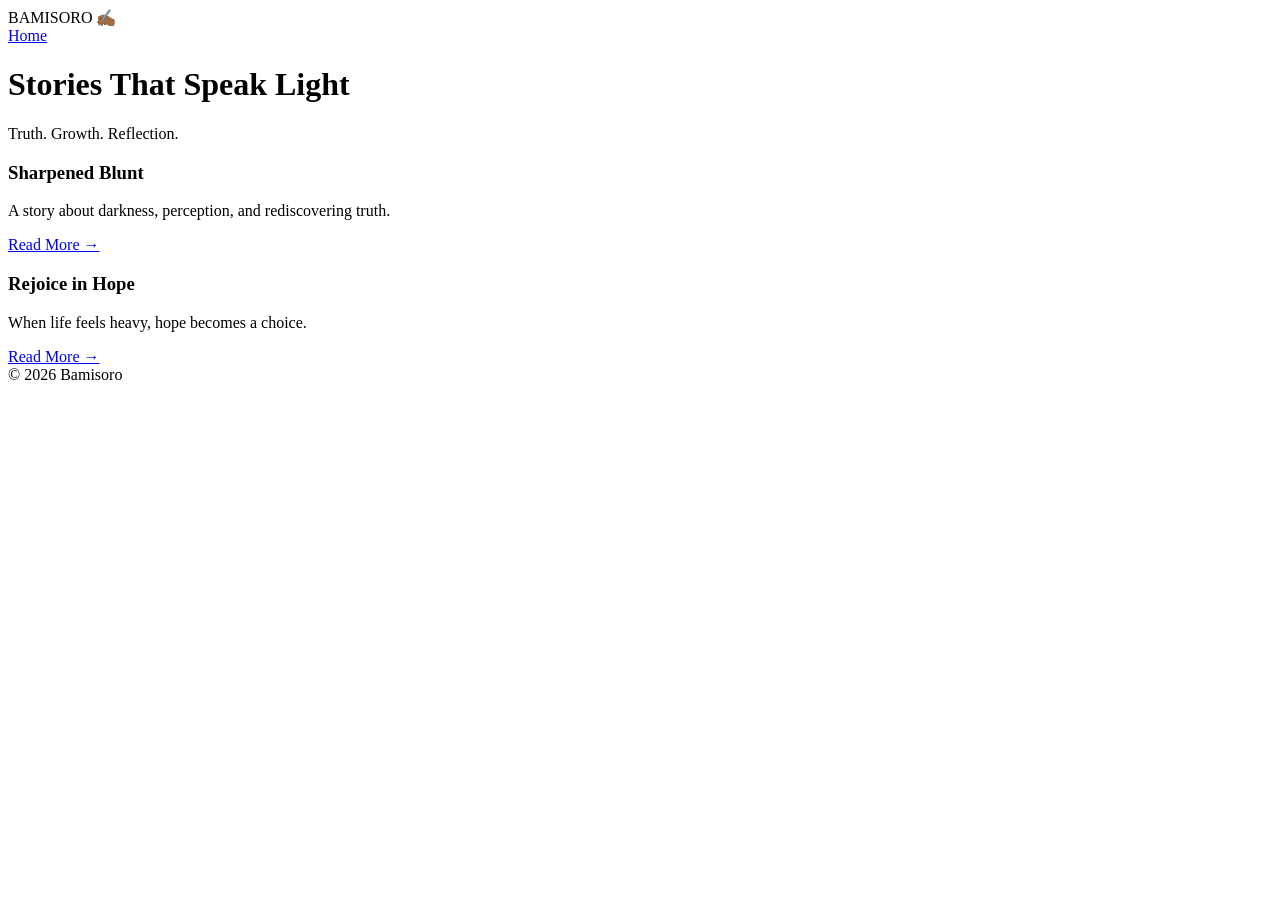
==== Index.html @ 75a6f56a "Add files via upload" ====
<!DOCTYPE html>
<html>
<head>
    <title>Bamisoro</title>
    <link rel="stylesheet" href="style.css">
</head>

<body>

<header>BAMISORO ✍🏾</header>

<nav>
    <a href="index.html">Home</a>
</nav>

<div class="hero">
    <h1>Stories That Speak Light</h1>
    <p>Truth. Growth. Reflection.</p>
</div>

<div class="section">

    <div class="card">
        <h3>Sharpened Blunt</h3>
        <p>A story about darkness, perception, and rediscovering truth.</p>
        <a href="story1.html" class="read-more">Read More →</a>
    </div>

    <div class="card">
        <h3>Rejoice in Hope</h3>
        <p>When life feels heavy, hope becomes a choice.</p>
        <a href="story2.html" class="read-more">Read More →</a>
    </div>

</div>

<footer>© 2026 Bamisoro</footer>

</body>
</html>
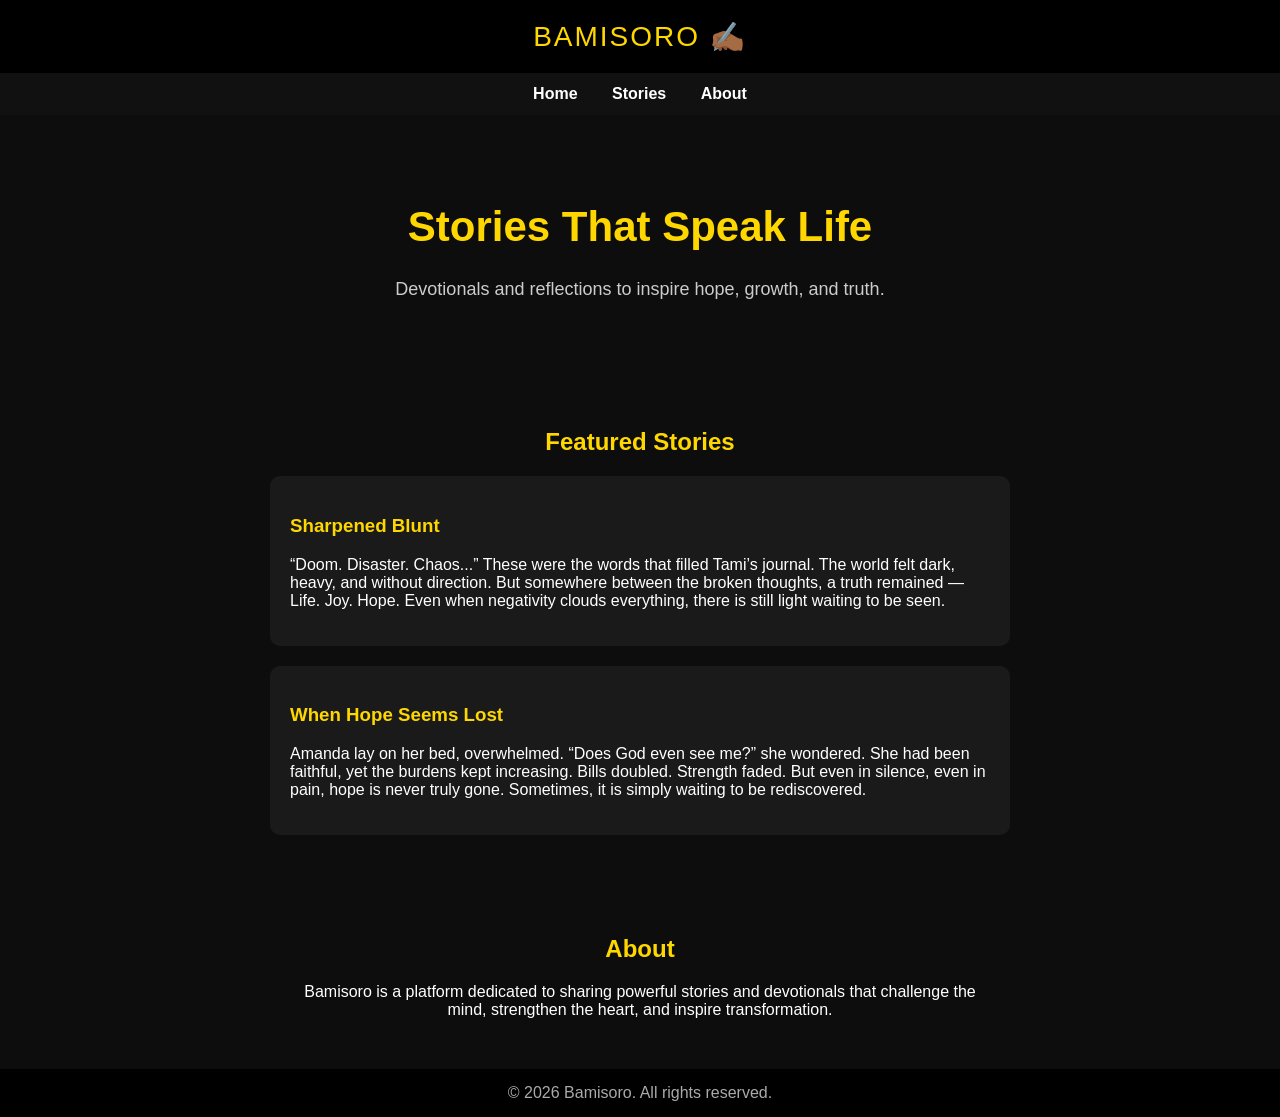
==== commit 4fd24851: "Update Index.html" ====
--- a/Index.html
+++ b/Index.html
@@ -2,39 +2,146 @@
 <html>
 <head>
     <title>Bamisoro</title>
-    <link rel="stylesheet" href="style.css">
+
+    <style>
+        body {
+            margin: 0;
+            font-family: Arial, sans-serif;
+            background-color: #0d0d0d;
+            color: white;
+        }
+
+        header {
+            background: black;
+            padding: 20px;
+            text-align: center;
+            font-size: 28px;
+            color: gold;
+            letter-spacing: 2px;
+        }
+
+        nav {
+            text-align: center;
+            background: #111;
+            padding: 12px;
+        }
+
+        nav a {
+            color: white;
+            margin: 0 15px;
+            text-decoration: none;
+            font-weight: bold;
+        }
+
+        nav a:hover {
+            color: gold;
+        }
+
+        .hero {
+            padding: 60px 20px;
+            text-align: center;
+        }
+
+        .hero h1 {
+            font-size: 42px;
+            color: gold;
+        }
+
+        .hero p {
+            font-size: 18px;
+            color: #ccc;
+        }
+
+        .section {
+            padding: 30px;
+        }
+
+        .section h2 {
+            color: gold;
+            text-align: center;
+        }
+
+        .card {
+            background: #1a1a1a;
+            padding: 20px;
+            margin: 20px auto;
+            border-radius: 10px;
+            max-width: 700px;
+        }
+
+        .card h3 {
+            color: gold;
+        }
+
+        footer {
+            text-align: center;
+            padding: 15px;
+            background: black;
+            margin-top: 20px;
+            color: #aaa;
+        }
+    </style>
 </head>
 
 <body>
 
-<header>BAMISORO ✍🏾</header>
+<header>
+    BAMISORO ✍🏾
+</header>
 
 <nav>
-    <a href="index.html">Home</a>
+    <a href="#">Home</a>
+    <a href="#">Stories</a>
+    <a href="#">About</a>
 </nav>
 
 <div class="hero">
-    <h1>Stories That Speak Light</h1>
-    <p>Truth. Growth. Reflection.</p>
+    <h1>Stories That Speak Life</h1>
+    <p>Devotionals and reflections to inspire hope, growth, and truth.</p>
 </div>
 
 <div class="section">
+    <h2>Featured Stories</h2>
 
     <div class="card">
         <h3>Sharpened Blunt</h3>
-        <p>A story about darkness, perception, and rediscovering truth.</p>
-        <a href="story1.html" class="read-more">Read More →</a>
+        <p>
+        “Doom. Disaster. Chaos...”
+        These were the words that filled Tami’s journal.
+        The world felt dark, heavy, and without direction.
+        But somewhere between the broken thoughts,
+        a truth remained — Life. Joy. Hope.
+        Even when negativity clouds everything,
+        there is still light waiting to be seen.
+        </p>
     </div>
 
     <div class="card">
-        <h3>Rejoice in Hope</h3>
-        <p>When life feels heavy, hope becomes a choice.</p>
-        <a href="story2.html" class="read-more">Read More →</a>
+        <h3>When Hope Seems Lost</h3>
+        <p>
+        Amanda lay on her bed, overwhelmed.
+        “Does God even see me?” she wondered.
+        She had been faithful, yet the burdens kept increasing.
+        Bills doubled. Strength faded.
+        But even in silence, even in pain,
+        hope is never truly gone.
+        Sometimes, it is simply waiting to be rediscovered.
+        </p>
     </div>
 
 </div>
 
-<footer>© 2026 Bamisoro</footer>
+<div class="section">
+    <h2>About</h2>
+    <p style="text-align:center; max-width:700px; margin:auto;">
+        Bamisoro is a platform dedicated to sharing powerful stories and devotionals
+        that challenge the mind, strengthen the heart, and inspire transformation.
+    </p>
+</div>
+
+<footer>
+    © 2026 Bamisoro. All rights reserved.
+</footer>
 
 </body>
-</html>+</html>
